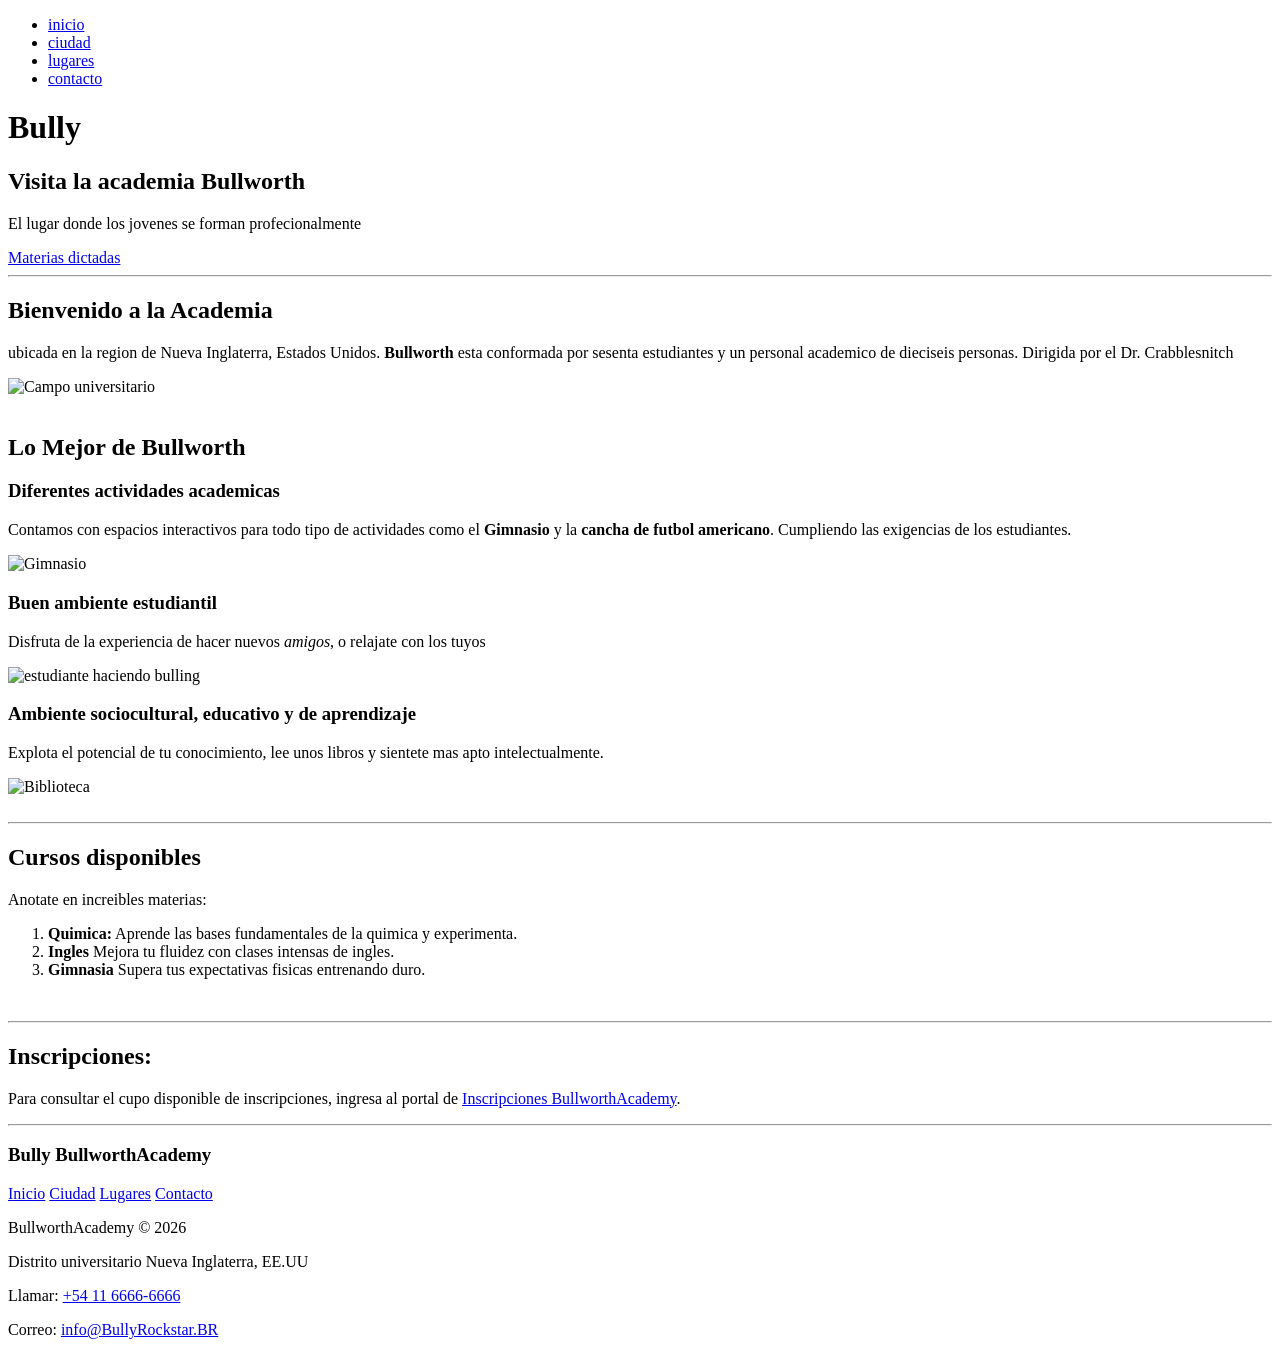
==== index.html @ 0130cb5f "Primer commit: nuevo proyecto solo, creo html pedidos." ====
<!DOCTYPE html>
<html lang="es">

<head>
    <meta charset="UTF-8">
    <meta name="viewport" content="width=device-width, initial-scale=1.0">
    <title>Bully Canis Came</title>
</head>

<body>
    <header>
        <div>
            <ul>
                <li><a href="index.html">inicio</a></li>
                <li><a href="ciudad.html">ciudad</a></li>
                <li><a href="lugares.html">lugares</a></li>
                <li><a href="contacto.html">contacto</a></li>
            </ul>
        </div>

        <div class="portada">
            <h1>Bully</h1>
            <h2>Visita la academia Bullworth</h2>
            <p>El lugar donde los jovenes se forman profecionalmente</p>
            <a href="#Materias" class="materias-dictadas">Materias dictadas</a>
        </div>
    </header>
    <hr>
    <main>
        <section>
            <h2>Bienvenido a la Academia</h2>
            <p>ubicada en la region de Nueva Inglaterra, Estados Unidos. <strong>Bullworth</strong> esta conformada por
                sesenta estudiantes y un personal academico de dieciseis personas.
                Dirigida por el Dr. Crabblesnitch</p>
            <img src="https://static.wikia.nocookie.net/bullygame/images/e/ec/BullworthAcademy-FrontView.png/revision/latest/scale-to-width-down/1000?cb=20251219205703"
                width="600" alt="Campo universitario">
        </section>
        <br>
        <section>
            <h2>Lo Mejor de Bullworth</h2>

            <h3>Diferentes actividades academicas</h3>
            <p>Contamos con espacios interactivos para todo tipo de actividades como el <strong>Gimnasio</strong> y la
                <strong>cancha de futbol americano</strong>. Cumpliendo las exigencias de los estudiantes.
            </p>

            <img src=https://static.wikia.nocookie.net/bullyfanon/images/e/ec/Gym_Day.png/revision/latest/scale-to-width-down/1200?cb=20180824234041"
                width="600" alt="Gimnasio">

            <h3>Buen ambiente estudiantil</h3>
            <p>Disfruta de la experiencia de hacer nuevos <em>amigos</em>, o relajate con los tuyos</p>

            <img src="https://images.steamusercontent.com/ugc/10239049905991464583/F0947D9A5C27DA90E38004032E3B9BFE052DEB6B/?imw=1024&&ima=fit&impolicy=Letterbox&imcolor=%23000000&letterbox=false"
                width="600" alt="estudiante haciendo bulling">

            <h3>Ambiente sociocultural, educativo y de aprendizaje</h3>
            <p>Explota el potencial de tu conocimiento, lee unos libros y sientete mas apto intelectualmente.</p>

            <img src="https://static.wikia.nocookie.net/bully-ptbr/images/8/8c/Biblioteca-BullySE-interior.png/revision/latest/scale-to-width-down/250?cb=20250529113030&path-prefix=pt-br"
                width="600" alt="Biblioteca">
        </section>
        <br>
<hr>
        <section>
            <h2 id="Materias">Cursos disponibles</h2>
            <p>Anotate en increibles materias:</p>
            <ol>
                <li><strong>Quimica:</strong> Aprende las bases fundamentales de la quimica y experimenta.</li>
                <li><strong>Ingles</strong> Mejora tu fluidez con clases intensas de ingles.</li>
                <li><strong>Gimnasia</strong> Supera tus expectativas fisicas entrenando duro.</li>
            </ol>
        </section>
        <br>
<hr>
        <section>
            <h2>Inscripciones:</h2>
            <p>Para consultar el cupo disponible de inscripciones, ingresa al portal
                de <a href=https://www.rockstargames.com/es/bully" target="_blank"
                    rel="noopener noreferrer">Inscripciones BullworthAcademy</a>.</p>
        </section>
    </main>

    <hr>

    <footer class="footer-distributed">

        <!-- Columna-iz -->
        <div class="footer-iz">
            <h3>Bully <span>BullworthAcademy</span></h3>

            <p class="footer-links">
                <a href="index.html" class="link-1">Inicio</a>
                <a href="ciudad.html">Ciudad</a>
                <a href="lugares.html">Lugares</a>
                <a href="contacto.html">Contacto</a>
            </p>

            <p class="footer-iz-copyright">BullworthAcademy &copy; 2026</p>
        </div>

        <!-- Columna-der -->
        <div class="footer-der">
            <div>
                <p><span>Distrito universitario</span> Nueva Inglaterra, EE.UU</p>
            </div>

            <div>
                <p>Llamar: <a href="tel:+541166666666">+54 11 6666-6666</a></p>
            </div>

            <div>
                <p>Correo: <a href="mailto:info@BullyRockstar.BR">info@BullyRockstar.BR</a></p>
            </div>
        </div>
    </footer>
</body>

</html>
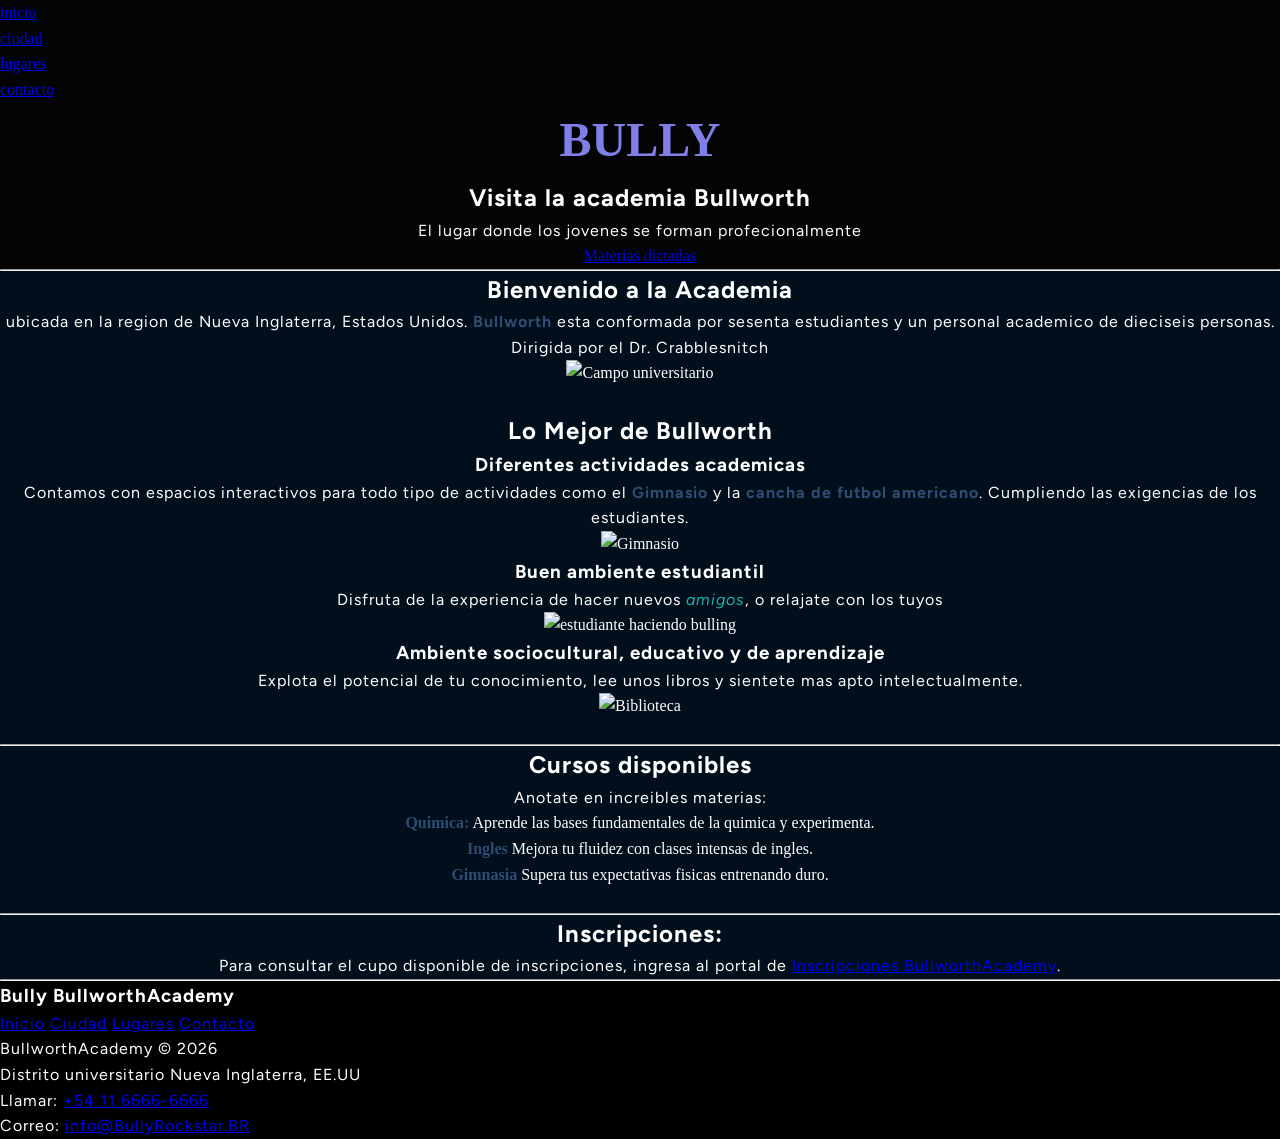
==== commit 92976f53: "style: agrego estilos css al sitio del TP" ====
--- a/index.html
+++ b/index.html
@@ -4,12 +4,19 @@
 <head>
     <meta charset="UTF-8">
     <meta name="viewport" content="width=device-width, initial-scale=1.0">
+    <link rel="preconnect" href="https://fonts.googleapis.com">
+    <link rel="preconnect" href="https://fonts.gstatic.com" crossorigin>
+    <link href="https://fonts.googleapis.com/css2?family=Inter:ital,opsz,wght@0,14..32,100..900;1,14..32,100..900&family=Redaction:ital,wght@0,400;0,700;1,400&display=swap" rel="stylesheet">
+    <link href="https://fonts.googleapis.com/css2?family=Figtree:ital,wght@0,300..900;1,300..900&family=Inter:ital,opsz,wght@0,14..32,100..900;1,14..32,100..900&family=Noto+Sans:ital,wght@0,100..900;1,100..900&family=Redaction:ital,wght@0,400;0,700;1,400&display=swap" rel="stylesheet">
+    <link href="https://fonts.googleapis.com/css2?family=Pirata+One&display=swap" rel="stylesheet">
+    <link href="https://fonts.googleapis.com/css2?family=Almendra+Display&display=swap" rel="stylesheet">
+    <link rel="stylesheet" href="/css/estilos.css">
     <title>Bully Canis Came</title>
 </head>
 
 <body>
-    <header>
-        <div>
+    <header class="portada">
+        <div class="contenedor-links">
             <ul>
                 <li><a href="index.html">inicio</a></li>
                 <li><a href="ciudad.html">ciudad</a></li>
@@ -18,7 +25,7 @@
             </ul>
         </div>
 
-        <div class="portada">
+        <div class="contenedor-titulo">
             <h1>Bully</h1>
             <h2>Visita la academia Bullworth</h2>
             <p>El lugar donde los jovenes se forman profecionalmente</p>
@@ -60,7 +67,7 @@
                 width="600" alt="Biblioteca">
         </section>
         <br>
-<hr>
+        <hr>
         <section>
             <h2 id="Materias">Cursos disponibles</h2>
             <p>Anotate en increibles materias:</p>
@@ -71,7 +78,7 @@
             </ol>
         </section>
         <br>
-<hr>
+        <hr>
         <section>
             <h2>Inscripciones:</h2>
             <p>Para consultar el cupo disponible de inscripciones, ingresa al portal
@@ -82,10 +89,9 @@
 
     <hr>
 
-    <footer class="footer-distributed">
+    <footer>
 
-        <!-- Columna-iz -->
-        <div class="footer-iz">
+        <div class="contenedor">
             <h3>Bully <span>BullworthAcademy</span></h3>
 
             <p class="footer-links">
@@ -98,8 +104,8 @@
             <p class="footer-iz-copyright">BullworthAcademy &copy; 2026</p>
         </div>
 
-        <!-- Columna-der -->
-        <div class="footer-der">
+
+        <div class="contenedor">
             <div>
                 <p><span>Distrito universitario</span> Nueva Inglaterra, EE.UU</p>
             </div>
--- a/css/estilos.css
+++ b/css/estilos.css
@@ -0,0 +1,69 @@
+:root {
+    --color-letras: #ffffff;
+    --color-acento: #466c9eaa;
+    --color-acento2: #1dbdbdec;
+    --color-botones: #716dfcaa;
+    --fuente-titulos: 'Almendra Display', serif;
+    --fuente-texto: "Figtree", sans-serif;
+    --fondo-superior: #040404;
+    --fondo-completo: #000F1B;
+    --fondo-inferior: #000000;
+}
+
+* {
+    box-sizing: border-box;
+    margin: 0;
+    padding: 0;
+}
+
+body {
+    background-color: var(--fondo-completo);
+    color: var(--color-letras);
+    font-size: 16px;
+    line-height: 1.6;
+    width: 100%;
+    margin:0;
+    padding: 0;
+}
+h1 {
+    text-transform: uppercase;
+    font-size: 3rem;
+    color: #7f7fe7;
+}
+h2 ,h3 , p {
+    font-family: var(--fuente-texto);
+    letter-spacing: 1px;
+}
+
+strong {
+    color: var(--color-acento);
+}
+
+em {
+    color: var(--color-acento2);
+}
+
+header {
+    background-color: var(--fondo-superior);
+    margin: 0;
+    padding: 0;
+    text-align: center;
+}
+
+.contenedor-links {
+    text-align: left;
+}
+
+main {
+    text-align: center;
+
+}
+
+footer {
+    background-color: var(--fondo-inferior);
+}
+
+.contenedor {
+    
+
+}
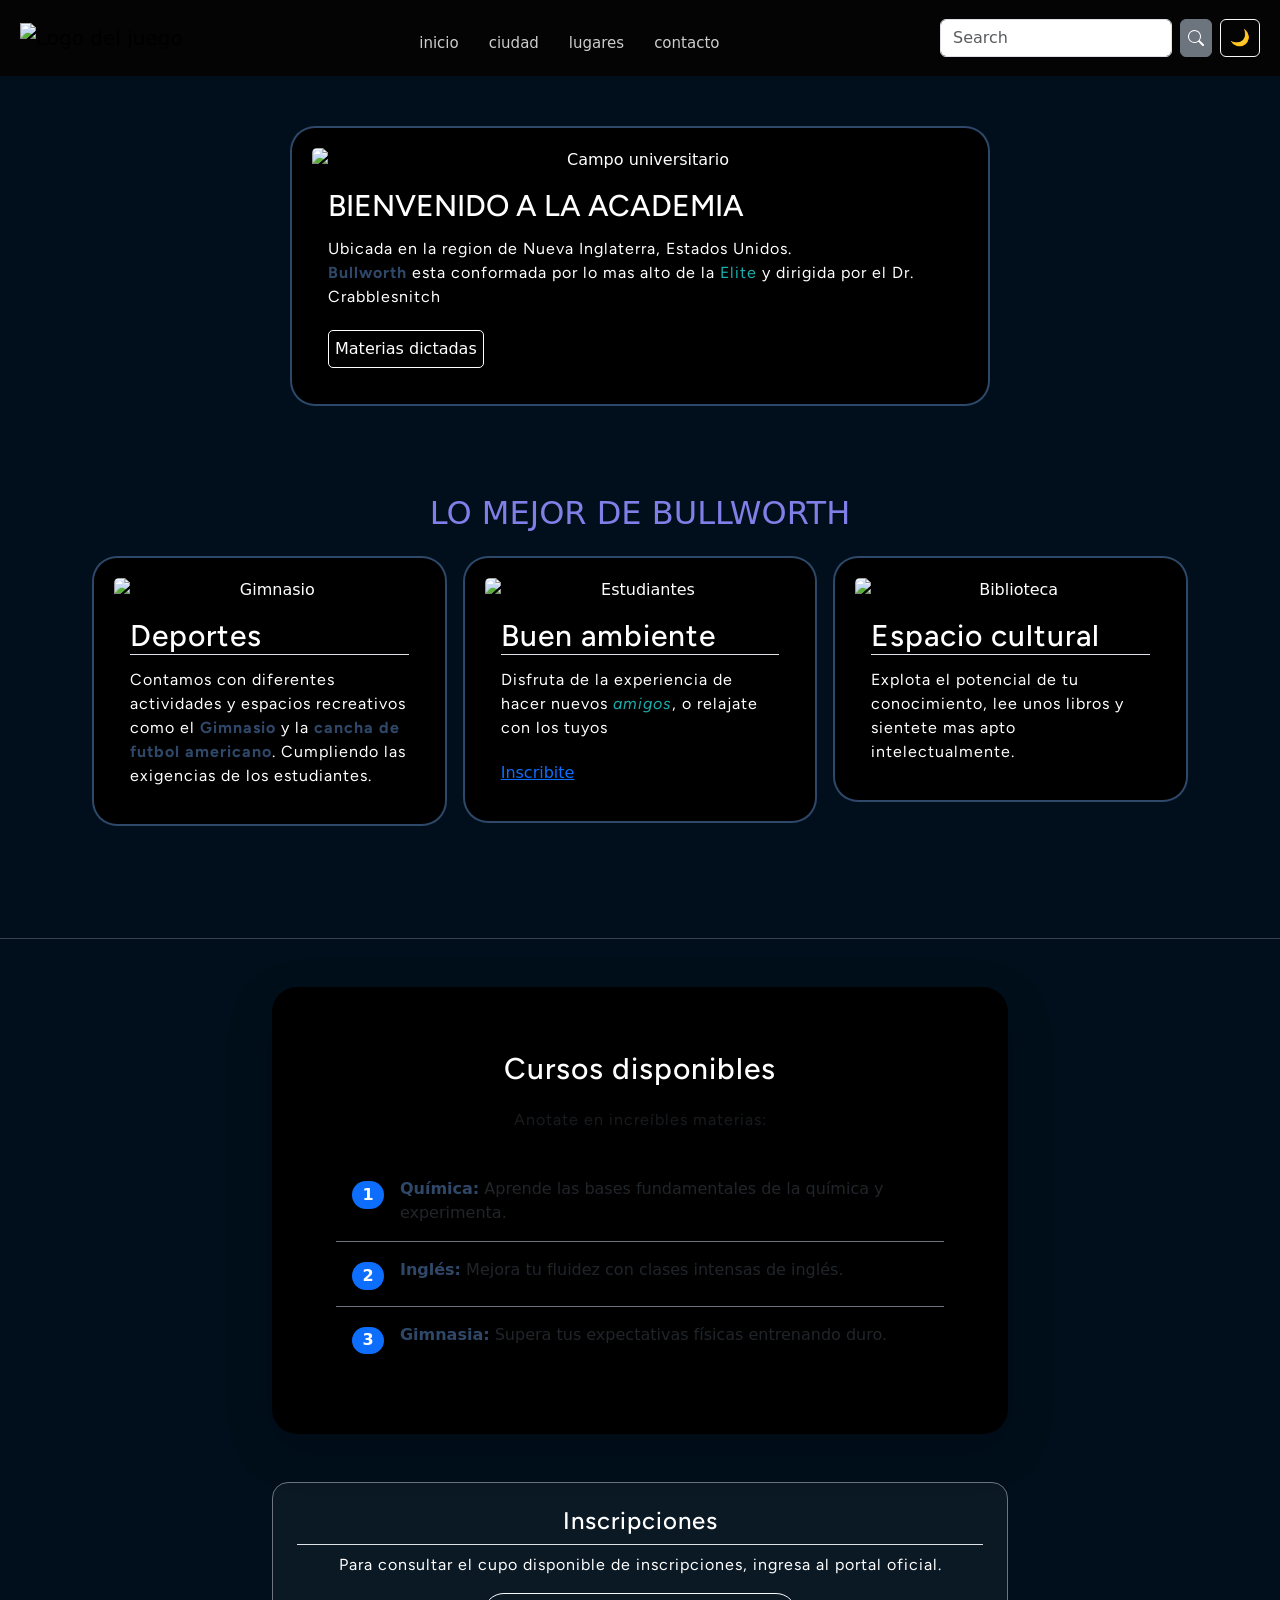
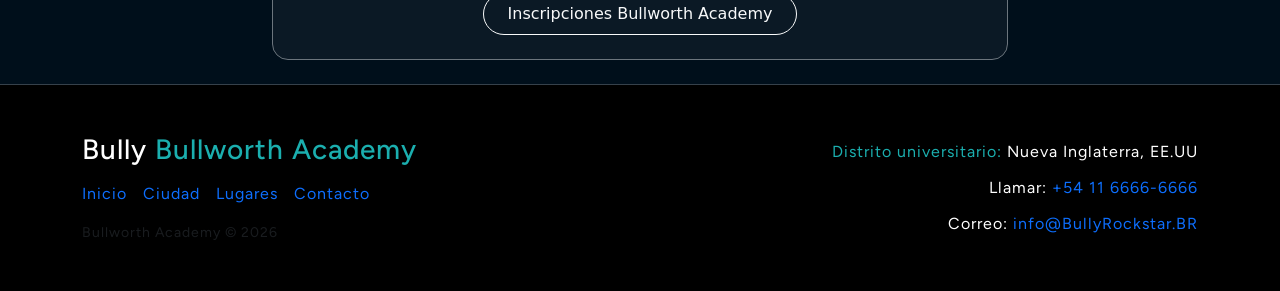
==== commit f12f7650: "Agrego bootstrap avanzado en casi todas las paginas con inicio de btn para futuro js" ====
--- a/index.html
+++ b/index.html
@@ -6,119 +6,240 @@
     <meta name="viewport" content="width=device-width, initial-scale=1.0">
     <link rel="preconnect" href="https://fonts.googleapis.com">
     <link rel="preconnect" href="https://fonts.gstatic.com" crossorigin>
-    <link href="https://fonts.googleapis.com/css2?family=Inter:ital,opsz,wght@0,14..32,100..900;1,14..32,100..900&family=Redaction:ital,wght@0,400;0,700;1,400&display=swap" rel="stylesheet">
-    <link href="https://fonts.googleapis.com/css2?family=Figtree:ital,wght@0,300..900;1,300..900&family=Inter:ital,opsz,wght@0,14..32,100..900;1,14..32,100..900&family=Noto+Sans:ital,wght@0,100..900;1,100..900&family=Redaction:ital,wght@0,400;0,700;1,400&display=swap" rel="stylesheet">
+    <link
+        href="https://fonts.googleapis.com/css2?family=Inter:ital,opsz,wght@0,14..32,100..900;1,14..32,100..900&family=Redaction:ital,wght@0,400;0,700;1,400&display=swap"
+        rel="stylesheet">
+    <link
+        href="https://fonts.googleapis.com/css2?family=Figtree:ital,wght@0,300..900;1,300..900&family=Inter:ital,opsz,wght@0,14..32,100..900;1,14..32,100..900&family=Noto+Sans:ital,wght@0,100..900;1,100..900&family=Redaction:ital,wght@0,400;0,700;1,400&display=swap"
+        rel="stylesheet">
     <link href="https://fonts.googleapis.com/css2?family=Pirata+One&display=swap" rel="stylesheet">
     <link href="https://fonts.googleapis.com/css2?family=Almendra+Display&display=swap" rel="stylesheet">
+    <link href="https://cdn.jsdelivr.net/npm/bootstrap@5.3.3/dist/css/bootstrap.min.css" rel="stylesheet"
+        integrity="sha384-QWTKZyjpPEjISv5WaRU9OFeRpok6YctnYmDr5pNlyT2bRjXh0JMhjY6hW+ALEwIH" crossorigin="anonymous">
     <link rel="stylesheet" href="/css/estilos.css">
     <title>Bully Canis Came</title>
 </head>
 
 <body>
+    <!-- portada / presentacion -->
     <header class="portada">
-        <div class="contenedor-links">
-            <ul>
-                <li><a href="index.html">inicio</a></li>
-                <li><a href="ciudad.html">ciudad</a></li>
-                <li><a href="lugares.html">lugares</a></li>
-                <li><a href="contacto.html">contacto</a></li>
-            </ul>
+        <nav class="navbar navbar-expand-md bg-1">
+            <div class="container-fluid px-0">
+                <!-- Logo bully -->
+                <img class="navbar-brand"
+                    src="https://media-rockstargames-com.akamaized.net/mfe-r19/prod/__common/img/b2e6fe18e15f1109b7d442881fccb9a6.svg"
+                    alt="Logo del juego">
+
+                <!-- Contenedor para botón de tema + botón hamburguesa -->
+                <div class="d-flex align-items-center gap-2 order-md-last ms-md-2">
+                    <!-- Botón Modo Oscuro / Claro -->
+                    <button id="theme-toggle"
+                        class="btn btn-outline-light d-flex align-items-center justify-content-center" type="button"
+                        aria-label="Cambiar tema" style="width: 40px; height: 38px;">
+                        🌙
+                    </button>
+
+                    <!-- boton hamburguesa -->
+                    <button class="navbar-toggler" type="button" data-bs-toggle="collapse"
+                        data-bs-target="#navbarDrawer" aria-controls="navbarDrawer" aria-expanded="false"
+                        aria-label="Toggle navigation">
+                        <span class="navbar-toggler-icon"></span>
+                    </button>
+                </div>
+
+                <!-- menu de colapso -->
+                <div class="collapse navbar-collapse" id="navbarDrawer">
+                    <ul class="navbar-nav mx-auto mb-2 mb-md-0">
+                        <li class="nav-item">
+                            <a class="nav-link active" aria-current="page" href="index.html">inicio</a>
+                        </li>
+                        <li class="nav-item">
+                            <a class="nav-link" href="ciudad.html">ciudad</a>
+                        </li>
+                        <li class="nav-item">
+                            <a class="nav-link" href="lugares.html">lugares</a>
+                        </li>
+                        <li class="nav-item">
+                            <a class="nav-link" href="contacto.html">contacto</a>
+                        </li>
+                    </ul>
+                    <!-- barra de buscador de bootstrap -->
+                    <form class="d-flex gap-2 align-items-center" role="search">
+                        <input class="form-control" type="search" placeholder="Search" aria-label="Search" />
+                        <button class="btn btn-secondary d-flex align-items-center justify-content-center" type="submit"
+                            style="width: 38px; height: 38px; padding: 0; min-width: unset;">
+                            <svg xmlns="http://www.w3.org/2000/svg" width="16" height="16" fill="currentColor"
+                                class="bi bi-search" viewBox="0 0 16 16">
+                                <path
+                                    d="M11.742 10.344a6.5 6.5 0 1 0-1.397 1.398h-.001q.044.06.098.115l3.85 3.85a1 1 0 0 0 1.415-1.414l-3.85-3.85a1 1 0 0 0-.115-.1zM12 6.5a5.5 5.5 0 1 1-11 0 5.5 5.5 0 0 1 11 0" />
+                            </svg>
+                        </button>
+                    </form>
+                </div>
+            </div>
+        </nav>
+    </header>
+
+    <main>
+        <section class="card-container">
+            <section class="card" style="max-width: 700px">
+                <img src="https://static.wikia.nocookie.net/bullygame/images/e/ec/BullworthAcademy-FrontView.png/revision/latest/scale-to-width-down/1000?cb=20251219205703"
+                    class="card-img-top" alt="Campo universitario">
+                <div class="card-body">
+                    <h1 class="card-title">Bienvenido a la Academia</h1>
+                    <p class="card-text">Ubicada en la region de Nueva Inglaterra, Estados Unidos. <br>
+                        <strong>Bullworth</strong> esta conformada por lo mas alto
+                        de la <span>Elite</span> y dirigida por el Dr. Crabblesnitch
+                    </p>
+                    <a href="#Materias" class="btn-card">Materias dictadas</a>
+                </div>
+            </section>
+        </section>
+
+
+        <div class="container-fluid seccion-fondo text-center">
+            <div class="row m-4 p-5 g-3">
+                <H1>Lo Mejor de Bullworth</H1>
+                <div class="col">
+                    <div class="card">
+                        <img src="https://static.wikia.nocookie.net/bullyfanon/images/e/ec/Gym_Day.png/revision/latest/scale-to-width-down/1200?cb=20180824234041"
+                            class="card-img-top" alt="Gimnasio">
+                        <div class="card-body">
+                            <h2 class="card-title border-bottom">Deportes</h2>
+                            <p class="card-text">Contamos con diferentes actividades y espacios recreativos como el
+                                <strong>Gimnasio</strong> y la <strong>cancha de futbol americano</strong>. Cumpliendo
+                                las exigencias de los estudiantes.
+                            </p>
+                        </div>
+                    </div>
+                </div>
+
+                <div class="col">
+                    <div class="card">
+                        <img src="https://images.steamusercontent.com/ugc/10239049905991464583/F0947D9A5C27DA90E38004032E3B9BFE052DEB6B/?imw=1024&&ima=fit&impolicy=Letterbox&imcolor=%23000000&letterbox=false"
+                            class="card-img-top" alt="Estudiantes">
+                        <div class="card-body">
+                            <h2 class="card-title border-bottom">Buen ambiente</h5>
+
+                                <p class="card-text">Disfruta de la experiencia de hacer nuevos <em>amigos</em>, o
+                                    relajate con los tuyos</p>
+                                <a href="https://store.rockstargames.com/es/game/buy-bully-scholarship-edition?drm=Rockstar+Games+Launcher&_gl=1*s6hgg0*_gcl_au*MTU0NDMyMTYzNy4xNzk0MjU0Mjc4*_ga*MjA5NTU2MTIwNi4xNzkzMDY0MTMw*_ga_PJQ2JYZDQC*czE3OTQ2NzUzODckbzI5JGcxJHQxNzk0Njc1Mzg5JGo1OCRsMCRoMA.."
+                                    class="btn-solid theme-primary">Inscribite</a>
+                        </div>
+                    </div>
+                </div>
+
+                <div class="col">
+                    <div class="card">
+                        <img src="https://static.wikia.nocookie.net/bully-ptbr/images/8/8c/Biblioteca-BullySE-interior.png/revision/latest/scale-to-width-down/250?cb=20250529113030&path-prefix=pt-br"
+                            class="card-img-top" alt="Biblioteca">
+                        <div class="card-body">
+                            <h2 class="card-title border-bottom"> Espacio cultural</h2>
+                            <p class="card-text">Explota el potencial de tu conocimiento, lee unos libros y sientete mas
+                                apto
+                                intelectualmente.
+                            </p>
+                        </div>
+                    </div>
+                </div>
+            </div>
         </div>
 
-        <div class="contenedor-titulo">
-            <h1>Bully</h1>
-            <h2>Visita la academia Bullworth</h2>
-            <p>El lugar donde los jovenes se forman profecionalmente</p>
-            <a href="#Materias" class="materias-dictadas">Materias dictadas</a>
-        </div>
-    </header>
-    <hr>
-    <main>
-        <section>
-            <h2>Bienvenido a la Academia</h2>
-            <p>ubicada en la region de Nueva Inglaterra, Estados Unidos. <strong>Bullworth</strong> esta conformada por
-                sesenta estudiantes y un personal academico de dieciseis personas.
-                Dirigida por el Dr. Crabblesnitch</p>
-            <img src="https://static.wikia.nocookie.net/bullygame/images/e/ec/BullworthAcademy-FrontView.png/revision/latest/scale-to-width-down/1000?cb=20251219205703"
-                width="600" alt="Campo universitario">
+        <br>
+        <hr class="border-secondary opacity-50">
+        <!-- Cursos disponibles -->
+        <section class="container my-5">
+            <div class="row justify-content-center">
+                <div class="col-lg-8">
+                    <div class="card shadow-lg border-0 p-4 p-md-5">
+                        <div class="card-body">
+                            <h2 id="Materias" class="card-title text-center mb-3">Cursos disponibles</h2>
+                            <p class="text-center text-muted mb-4">Anotate en increíbles materias:</p>
+
+                            <ul class="list-group list-group-flush bg-transparent">
+                                <li
+                                    class="list-group-item bg-transparent text-body d-flex align-items-start py-3 border-secondary">
+                                    <span class="badge bg-primary rounded-pill me-3 mt-1 fs-6">1</span>
+                                    <div>
+                                        <strong>Química:</strong> Aprende las bases fundamentales de la química y
+                                        experimenta.
+                                    </div>
+                                </li>
+                                <li
+                                    class="list-group-item bg-transparent text-body d-flex align-items-start py-3 border-secondary">
+                                    <span class="badge bg-primary rounded-pill me-3 mt-1 fs-6">2</span>
+                                    <div>
+                                        <strong>Inglés:</strong> Mejora tu fluidez con clases intensas de inglés.
+                                    </div>
+                                </li>
+                                <li
+                                    class="list-group-item bg-transparent text-body d-flex align-items-start py-3 border-secondary">
+                                    <span class="badge bg-primary rounded-pill me-3 mt-1 fs-6">3</span>
+                                    <div>
+                                        <strong>Gimnasia:</strong> Supera tus expectativas físicas entrenando duro.
+                                    </div>
+                                </li>
+                            </ul>
+                        </div>
+                    </div>
+                </div>
+            </div>
         </section>
-        <br>
-        <section>
-            <h2>Lo Mejor de Bullworth</h2>
-
-            <h3>Diferentes actividades academicas</h3>
-            <p>Contamos con espacios interactivos para todo tipo de actividades como el <strong>Gimnasio</strong> y la
-                <strong>cancha de futbol americano</strong>. Cumpliendo las exigencias de los estudiantes.
-            </p>
-
-            <img src=https://static.wikia.nocookie.net/bullyfanon/images/e/ec/Gym_Day.png/revision/latest/scale-to-width-down/1200?cb=20180824234041"
-                width="600" alt="Gimnasio">
-
-            <h3>Buen ambiente estudiantil</h3>
-            <p>Disfruta de la experiencia de hacer nuevos <em>amigos</em>, o relajate con los tuyos</p>
-
-            <img src="https://images.steamusercontent.com/ugc/10239049905991464583/F0947D9A5C27DA90E38004032E3B9BFE052DEB6B/?imw=1024&&ima=fit&impolicy=Letterbox&imcolor=%23000000&letterbox=false"
-                width="600" alt="estudiante haciendo bulling">
-
-            <h3>Ambiente sociocultural, educativo y de aprendizaje</h3>
-            <p>Explota el potencial de tu conocimiento, lee unos libros y sientete mas apto intelectualmente.</p>
-
-            <img src="https://static.wikia.nocookie.net/bully-ptbr/images/8/8c/Biblioteca-BullySE-interior.png/revision/latest/scale-to-width-down/250?cb=20250529113030&path-prefix=pt-br"
-                width="600" alt="Biblioteca">
-        </section>
-        <br>
-        <hr>
-        <section>
-            <h2 id="Materias">Cursos disponibles</h2>
-            <p>Anotate en increibles materias:</p>
-            <ol>
-                <li><strong>Quimica:</strong> Aprende las bases fundamentales de la quimica y experimenta.</li>
-                <li><strong>Ingles</strong> Mejora tu fluidez con clases intensas de ingles.</li>
-                <li><strong>Gimnasia</strong> Supera tus expectativas fisicas entrenando duro.</li>
-            </ol>
-        </section>
-        <br>
-        <hr>
-        <section>
-            <h2>Inscripciones:</h2>
-            <p>Para consultar el cupo disponible de inscripciones, ingresa al portal
-                de <a href=https://www.rockstargames.com/es/bully" target="_blank"
-                    rel="noopener noreferrer">Inscripciones BullworthAcademy</a>.</p>
+
+        <!-- Inscripciones -->
+        <section class="container mb-4 text-center">
+            <div class="row justify-content-center">
+                <div class="col-md-8">
+                    <div class="p-4 rounded-4 border border-secondary bg-opacity-10 bg-secondary">
+                        <h2 class="h4 mb-2 border-bottom pb-2">Inscripciones</h2>
+                        <p class="mb-3">Para consultar el cupo disponible de inscripciones, ingresa al portal oficial.
+                        </p>
+                        <a href="https://www.rockstargames.com/es/bully" target="_blank" rel="noopener noreferrer"
+                            class="btn btn-outline-light px-4 py-2 rounded-pill">
+                            Inscripciones Bullworth Academy
+                        </a>
+                    </div>
+                </div>
+            </div>
         </section>
     </main>
 
-    <hr>
-
-    <footer>
-
-        <div class="contenedor">
-            <h3>Bully <span>BullworthAcademy</span></h3>
-
-            <p class="footer-links">
-                <a href="index.html" class="link-1">Inicio</a>
-                <a href="ciudad.html">Ciudad</a>
-                <a href="lugares.html">Lugares</a>
-                <a href="contacto.html">Contacto</a>
-            </p>
-
-            <p class="footer-iz-copyright">BullworthAcademy &copy; 2026</p>
-        </div>
-
-
-        <div class="contenedor">
-            <div>
-                <p><span>Distrito universitario</span> Nueva Inglaterra, EE.UU</p>
-            </div>
-
-            <div>
-                <p>Llamar: <a href="tel:+541166666666">+54 11 6666-6666</a></p>
-            </div>
-
-            <div>
-                <p>Correo: <a href="mailto:info@BullyRockstar.BR">info@BullyRockstar.BR</a></p>
+    <hr class="border-secondary opacity-50 my-0">
+
+    <!-- Footer -->
+    <footer class="py-5">
+        <div class="container">
+            <div class="row g-4 justify-content-between align-items-center">
+                <!-- Columna Izquierda: nombre y Enlaces -->
+                <div class="col-md-6 text-center text-md-start">
+                    <h3 class="h3 mb-3">Bully <span>Bullworth Academy</span></h3>
+                    <p class="footer-links d-flex flex-wrap justify-content-center justify-content-md-start gap-3 mb-3">
+                        <a href="index.html" class="link-1 text-decoration-none">Inicio</a>
+                        <a href="ciudad.html" class="text-decoration-none">Ciudad</a>
+                        <a href="lugares.html" class="text-decoration-none">Lugares</a>
+                        <a href="contacto.html" class="text-decoration-none">Contacto</a>
+                    </p>
+                    <p class="footer-iz-copyright text-muted small mb-0">Bullworth Academy &copy; 2026</p>
+                </div>
+
+                <!-- Columna Derecha: Información de contacto -->
+                <div class="col-md-5 text-center text-md-end">
+                    <div class="d-flex flex-column gap-2">
+                        <p class="mb-1"><span>Distrito universitario:</span> Nueva Inglaterra, EE.UU</p>
+                        <p class="mb-1">Llamar: <a href="tel:+541166666666" class="text-decoration-none"> +54 11
+                                6666-6666</a></p>
+                        <p class="mb-0">Correo: <a href="mailto:info@BullyRockstar.BR"
+                                class="text-decoration-none">info@BullyRockstar.BR</a></p>
+                    </div>
+                </div>
             </div>
         </div>
     </footer>
+
+    <script src="https://cdn.jsdelivr.net/npm/bootstrap@5.3.3/dist/js/bootstrap.bundle.min.js"
+        integrity="sha384-YvpcrYf0tY3lHB60NNkmXc5s9fDVZLESaAA55NDzOxhy9GkcIdslK1eN7N6jIeHz"
+        crossorigin="anonymous"></script>
+    <script src="/js/script.js"></script>
 </body>
 
 </html>
--- a/css/estilos.css
+++ b/css/estilos.css
@@ -1,4 +1,8 @@
+/* ==========================================
+   1. VARIABLES Y CONFIGURACIÓN DE TEMA
+   ================================---------- */
 :root {
+    /* variables y colores por defecto de mi modo oscuro ya que la pagina la hice con tonalidad oscura*/
     --color-letras: #ffffff;
     --color-acento: #466c9eaa;
     --color-acento2: #1dbdbdec;
@@ -8,29 +12,168 @@
     --fondo-superior: #040404;
     --fondo-completo: #000F1B;
     --fondo-inferior: #000000;
+    --card-bg: #000000;
+    --hover-color: #222222;
 }
 
-* {
+/* variables del modo claro*/
+body.light-mode {
+    --color-letras: #1a1a1a;
+    --color-acento: #2c4a6eee;
+    --color-acento2: #0e7490;
+    --color-botones: #524ebfcc;
+    --fondo-superior: #f0f2f5;
+    --fondo-completo: #f8fafc;
+    --fondo-inferior: #ffffff;
+    --card-bg: #ffffff;
+    --hover-color: #e2e8f0;
+}
+
+/* RESET Y CONFIGURACIÓN BASE */
+*, *::before, *::after {
     box-sizing: border-box;
     margin: 0;
     padding: 0;
 }
 
+/* Evita desbordamiento horizontal */
+html {
+    max-width: 100%;
+    overflow-x: hidden;
+}
+
 body {
     background-color: var(--fondo-completo);
     color: var(--color-letras);
-    font-size: 16px;
-    line-height: 1.6;
-    width: 100%;
-    margin:0;
-    padding: 0;
+    transition: background-color 0.3s ease, color 0.3s ease;
 }
+
+/* HEADER Y NAVEGACIÓN */
+header {
+    max-width: 100%;
+    background-color: var(--fondo-superior);
+    margin: 0;
+    padding: 10px 20px;
+    transition: background-color 0.3s ease;
+}
+
+/* Bootstrap - navegación */
+.navbar-nav .nav-item .nav-link {
+    display: flex;
+    justify-content: end;
+    padding: 3px 15px;
+    margin-top: 10px;
+    border-radius: 10px;
+    background-color: transparent;
+    text-decoration: none;
+    color: var(--color-letras);
+    opacity: 0.8;
+    transition: background-color 0.3s ease, color 0.3s ease, opacity 0.3s ease;
+    font-size: 15px;
+}
+
+/* Navegación con cambio de color pasando mouse por encima */
+.navbar-nav .nav-item .nav-link:hover {
+    background-color: var(--hover-color);
+    opacity: 1;
+}
+
+.navbar-toggler {
+    border-color: var(--color-letras);
+    background-color: transparent;
+    padding: 6px 10px;
+}
+
+/* Bootstrap al abrir menú hamburguesa */
+#navbarDrawer.show .nav-link {
+    border-radius: 0;
+    padding: 10px;
+}
+
+/*  CONTENEDORES Y TARJETAS */
+.card-container {
+    display: flex;
+    justify-content: center;
+    align-items: center;
+    margin-top: 50px;
+}
+
+/* Contenedor con grid fluido y degradados */
+.seccion-fondo {
+    background-image: 
+        linear-gradient(to bottom, var(--fondo-completo) 0%, rgba(0, 15, 27, 0) 20%),
+        linear-gradient(to top, var(--fondo-completo) 0%, rgba(0, 15, 27, 0) 3%),
+        url(https://media-rockstargames-com.akamaized.net/tina-uploads/tina-modules/bully/baa6328f05fee6f9062c65bc1f4e6ab8bffc494d.jpg);
+    background-size: cover;
+    background-position: center;
+    background-repeat: no-repeat;
+    transition: background-image 0.3s ease;
+}
+
+/* Formato general para las cartas */
+.card {
+    border: var(--color-acento) solid 2px;
+    border-radius: 25px;
+    padding: 20px;
+    background-color: var(--card-bg);
+    color: var(--color-letras);
+    transition: background-color 0.3s ease, color 0.3s ease, border-color 0.3s ease;
+}
+
+/* Formato de títulos para cartas */
+.card-title {
+    font-family: var(--fuente-texto);
+    font-size: 30px;
+    color: var(--color-letras);
+}
+
+/* Formato de los cuerpos de las cartas */
+.card-body {
+    color: var(--color-letras);
+    display: flex;
+    flex-direction: column;
+    text-align: start;
+    gap: 5px;
+}
+
+.btn-card {
+    text-decoration: none;
+    color: var(--color-letras);
+    border: var(--color-letras) solid 1px;
+    background-color: transparent;
+    display: inline-block;
+    padding: 6px;
+    width: fit-content;
+    border-radius: 5px;
+    transition: background-color 0.3s ease, color 0.3s ease;
+}
+
+.btn-card:hover {
+    background-color: var(--hover-color);
+}
+
+main {
+    text-align: center;
+}
+
+footer {
+    background-color: var(--fondo-inferior);
+    color: var(--color-letras);
+    transition: background-color 0.3s ease;
+}
+
+/* TIPOGRAFÍA Y TEXTOS */
 h1 {
     text-transform: uppercase;
-    font-size: 3rem;
+    font-size: 2rem;
     color: #7f7fe7;
 }
-h2 ,h3 , p {
+
+header p {
+    font-size: 0.9rem;
+}
+
+h2, h3, p {
     font-family: var(--fuente-texto);
     letter-spacing: 1px;
 }
@@ -39,31 +182,10 @@
     color: var(--color-acento);
 }
 
+span {
+    color: var(--color-acento2);
+}
+
 em {
     color: var(--color-acento2);
 }
-
-header {
-    background-color: var(--fondo-superior);
-    margin: 0;
-    padding: 0;
-    text-align: center;
-}
-
-.contenedor-links {
-    text-align: left;
-}
-
-main {
-    text-align: center;
-
-}
-
-footer {
-    background-color: var(--fondo-inferior);
-}
-
-.contenedor {
-    
-
-}
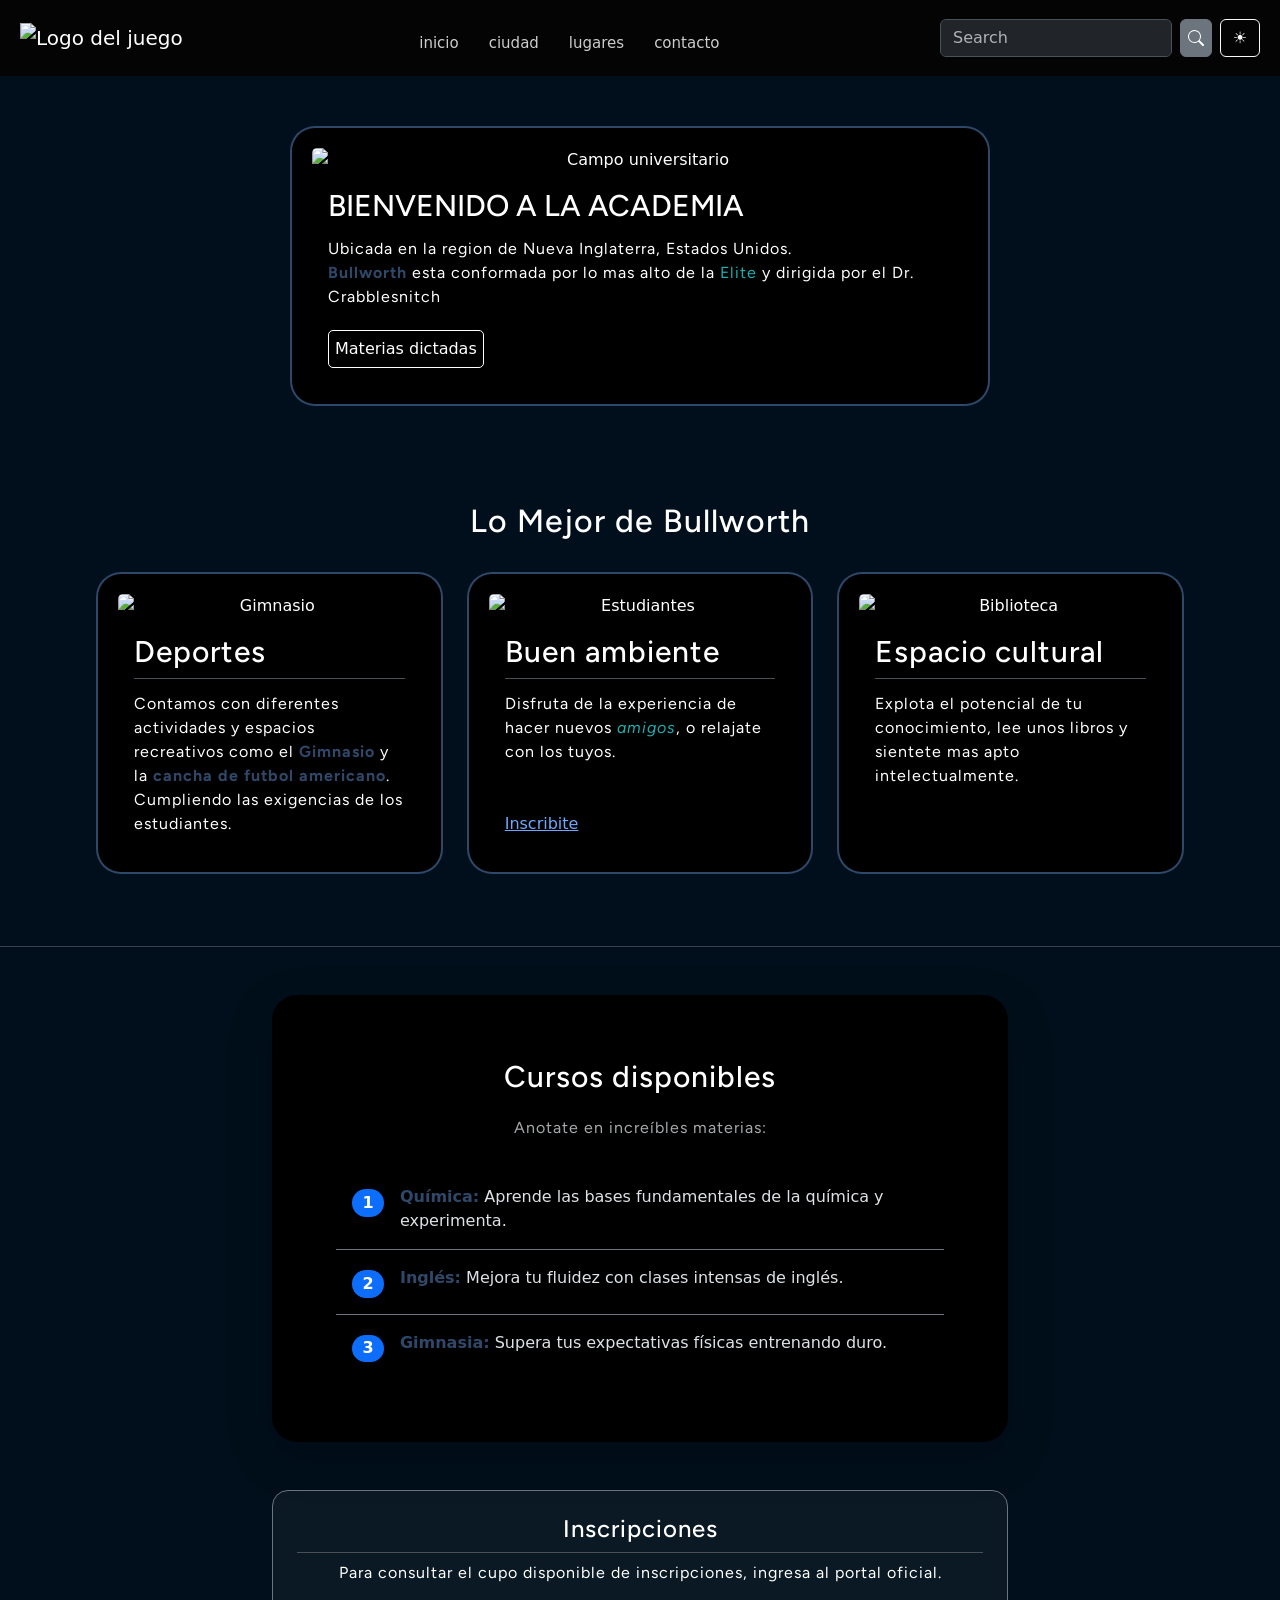
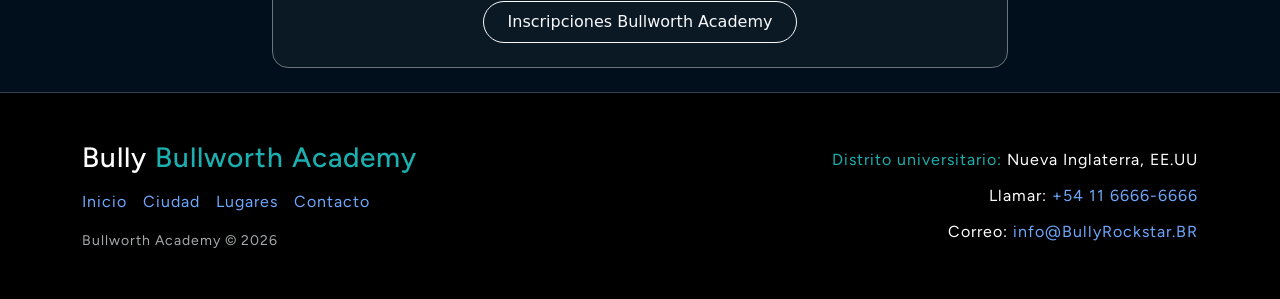
==== commit ffcd79d3: "feat: corrijo imagenes y agrego faltantes, agrego btn y js para modo nocturno en todo html, cambio c" ====
--- a/index.html
+++ b/index.html
@@ -36,7 +36,7 @@
                     <button id="theme-toggle"
                         class="btn btn-outline-light d-flex align-items-center justify-content-center" type="button"
                         aria-label="Cambiar tema" style="width: 40px; height: 38px;">
-                        🌙
+                        ☀️
                     </button>
 
                     <!-- boton hamburguesa -->
@@ -82,7 +82,7 @@
 
     <main>
         <section class="card-container">
-            <section class="card" style="max-width: 700px">
+            <div class="card" style="max-width: 700px">
                 <img src="https://static.wikia.nocookie.net/bullygame/images/e/ec/BullworthAcademy-FrontView.png/revision/latest/scale-to-width-down/1000?cb=20251219205703"
                     class="card-img-top" alt="Campo universitario">
                 <div class="card-body">
@@ -93,19 +93,22 @@
                     </p>
                     <a href="#Materias" class="btn-card">Materias dictadas</a>
                 </div>
-            </section>
-        </section>
-
-
-        <div class="container-fluid seccion-fondo text-center">
-            <div class="row m-4 p-5 g-3">
-                <H1>Lo Mejor de Bullworth</H1>
-                <div class="col">
-                    <div class="card">
+            </div>
+        </section>
+
+        <!-- Lo Mejor de Bullworth -->
+        <section class="container-fluid seccion-fondo text-center">
+            <div class="row m-4 p-5 g-4">
+                <div class="col-12">
+                    <h2>Lo Mejor de Bullworth</h2>
+                </div>
+
+                <div class="col-12 col-md-4">
+                    <div class="card h-100">
                         <img src="https://static.wikia.nocookie.net/bullyfanon/images/e/ec/Gym_Day.png/revision/latest/scale-to-width-down/1200?cb=20180824234041"
                             class="card-img-top" alt="Gimnasio">
                         <div class="card-body">
-                            <h2 class="card-title border-bottom">Deportes</h2>
+                            <h3 class="card-title border-bottom pb-2">Deportes</h3>
                             <p class="card-text">Contamos con diferentes actividades y espacios recreativos como el
                                 <strong>Gimnasio</strong> y la <strong>cancha de futbol americano</strong>. Cumpliendo
                                 las exigencias de los estudiantes.
@@ -114,39 +117,37 @@
                     </div>
                 </div>
 
-                <div class="col">
-                    <div class="card">
+                <div class="col-12 col-md-4">
+                    <div class="card h-100">
                         <img src="https://images.steamusercontent.com/ugc/10239049905991464583/F0947D9A5C27DA90E38004032E3B9BFE052DEB6B/?imw=1024&&ima=fit&impolicy=Letterbox&imcolor=%23000000&letterbox=false"
                             class="card-img-top" alt="Estudiantes">
-                        <div class="card-body">
-                            <h2 class="card-title border-bottom">Buen ambiente</h5>
-
-                                <p class="card-text">Disfruta de la experiencia de hacer nuevos <em>amigos</em>, o
-                                    relajate con los tuyos</p>
-                                <a href="https://store.rockstargames.com/es/game/buy-bully-scholarship-edition?drm=Rockstar+Games+Launcher&_gl=1*s6hgg0*_gcl_au*MTU0NDMyMTYzNy4xNzk0MjU0Mjc4*_ga*MjA5NTU2MTIwNi4xNzkzMDY0MTMw*_ga_PJQ2JYZDQC*czE3OTQ2NzUzODckbzI5JGcxJHQxNzk0Njc1Mzg5JGo1OCRsMCRoMA.."
-                                    class="btn-solid theme-primary">Inscribite</a>
-                        </div>
-                    </div>
-                </div>
-
-                <div class="col">
-                    <div class="card">
+                        <div class="card-body d-flex flex-column">
+                            <h3 class="card-title border-bottom pb-2">Buen ambiente</h3>
+                            <p class="card-text">Disfruta de la experiencia de hacer nuevos <em>amigos</em>, o
+                                relajate con los tuyos.</p>
+                            <a href="https://store.rockstargames.com/es/game/buy-bully-scholarship-edition?drm=Rockstar+Games+Launcher&_gl=1*s6hgg0*_gcl_au*MTU0NDMyMTYzNy4xNzk0MjU0Mjc4*_ga*MjA5NTU2MTIwNi4xNzkzMDY0MTMw*_ga_PJQ2JYZDQC*czE3OTQ2NzUzODckbzI5JGcxJHQxNzk0Njc1Mzg5JGo1OCRsMCRoMA.."
+                                class="btn-solid theme-primary mt-auto">Inscribite</a>
+                        </div>
+                    </div>
+                </div>
+
+                <div class="col-12 col-md-4">
+                    <div class="card h-100">
                         <img src="https://static.wikia.nocookie.net/bully-ptbr/images/8/8c/Biblioteca-BullySE-interior.png/revision/latest/scale-to-width-down/250?cb=20250529113030&path-prefix=pt-br"
                             class="card-img-top" alt="Biblioteca">
                         <div class="card-body">
-                            <h2 class="card-title border-bottom"> Espacio cultural</h2>
+                            <h3 class="card-title border-bottom pb-2">Espacio cultural</h3>
                             <p class="card-text">Explota el potencial de tu conocimiento, lee unos libros y sientete mas
-                                apto
-                                intelectualmente.
+                                apto intelectualmente.
                             </p>
                         </div>
                     </div>
                 </div>
             </div>
-        </div>
-
-        <br>
+        </section>
+
         <hr class="border-secondary opacity-50">
+
         <!-- Cursos disponibles -->
         <section class="container my-5">
             <div class="row justify-content-center">
--- a/css/estilos.css
+++ b/css/estilos.css
@@ -1,8 +1,5 @@
-/* ==========================================
-   1. VARIABLES Y CONFIGURACIÓN DE TEMA
-   ================================---------- */
+/* variables y colores por defecto de mi modo oscuro ya que la pagina la hice con tonalidad oscura*/
 :root {
-    /* variables y colores por defecto de mi modo oscuro ya que la pagina la hice con tonalidad oscura*/
     --color-letras: #ffffff;
     --color-acento: #466c9eaa;
     --color-acento2: #1dbdbdec;
@@ -16,19 +13,18 @@
     --hover-color: #222222;
 }
 
-/* variables del modo claro*/
+/* variables del modo claro - Estilo pergamino / escolar */
 body.light-mode {
-    --color-letras: #1a1a1a;
-    --color-acento: #2c4a6eee;
-    --color-acento2: #0e7490;
-    --color-botones: #524ebfcc;
-    --fondo-superior: #f0f2f5;
-    --fondo-completo: #f8fafc;
-    --fondo-inferior: #ffffff;
-    --card-bg: #ffffff;
-    --hover-color: #e2e8f0;
-}
-
+    --color-letras: #1f1d1a;       /* Carbón cálido (más suave que negro puro) */
+    --color-acento: #3b5b7c;       /* Azul pizarra */
+    --color-acento2: #0f766e;      /* Verde azulado apagado */
+    --color-botones: #6d597a;      /* Malva / púrpura suave */
+    --fondo-superior: #e6dfd1;     /* Arena / pergamino suave */
+    --fondo-completo: #f2ede2;     /* Crema / hoja de cuaderno */
+    --fondo-inferior: #e2dac9;     /* Tono arena un poco más marcado */
+    --card-bg: #faf7f0;            /* Marfil claro (no blanco puro) */
+    --hover-color: #dcd3c1;        /* Hover en tono arena */
+}
 /* RESET Y CONFIGURACIÓN BASE */
 *, *::before, *::after {
     box-sizing: border-box;
@@ -131,6 +127,7 @@
 .card-body {
     color: var(--color-letras);
     display: flex;
+    flex-wrap: wrap;
     flex-direction: column;
     text-align: start;
     gap: 5px;
@@ -178,6 +175,10 @@
     letter-spacing: 1px;
 }
 
+.borde-fondo-negro mb-4 {
+    border: solid;
+}
+
 strong {
     color: var(--color-acento);
 }
@@ -189,3 +190,11 @@
 em {
     color: var(--color-acento2);
 }
+
+/* posicion header para scroll */
+
+header.portada {
+    position: sticky;
+    top: 0;
+    z-index: 10;
+}
